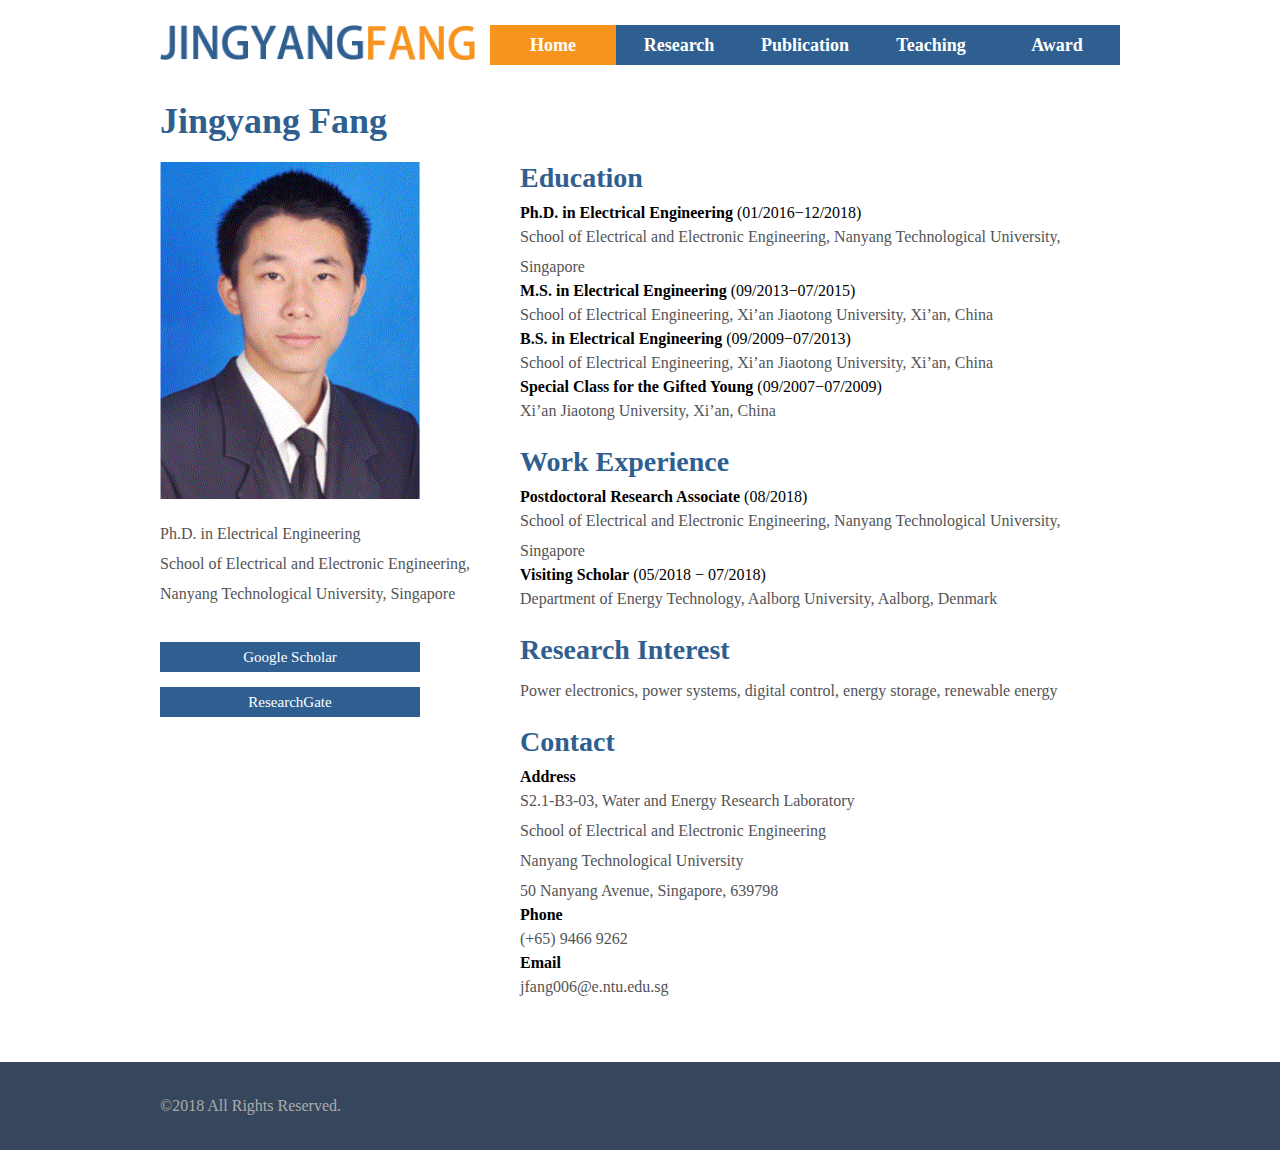
==== index.html @ cfb36275 "Init" ====
<!DOCTYPE html>
<html>
  <head>
    <meta name="generator"
    content="HTML Tidy for HTML5 (experimental) for Windows https://github.com/w3c/tidy-html5/tree/c63cc39" />
    <meta http-equiv="content-type" content="text/html; charset=UTF-8" />
    <meta charset="utf-8" />
    <title>Jingyang Fang</title>
    <link href="css/style.css" rel="stylesheet" type="text/css" media="all" />
    <link href="css/zishiying.css" rel="stylesheet" type="text/css" media="all" />
    <script src="js/jquery.js"></script>
  </head>
  <body>
    <div class="top_nav">
      <div class="nav_box">
        <div class="logo">
          <img src="images/logo.png" />
        </div>
        <ul class="nav">
          <li>
            <a class="current_yellow" href="index.html">Home</a>
          </li>
          <li>
            <a href="research.html">Research</a>
          </li>
          <li>
            <a href="publications.html">Publication</a>
          </li>
          <li>
            <a href="teaching.html">Teaching</a>
          </li>
          <li>
            <a href="award.html">Award</a>
          </li>
        </ul>
      </div>
    </div>
    <div class="Group_box">
      <div class="group">
        <h1>
          <span>Jingyang Fang</span>
        </h1>
      </div>
    </div>
    <div class="neirong_box">
      <div class="neirong">
        <div class="neirong_zuo">
          <img src="images/people_img.png" />
          <div class="you_shang">
            <p>Ph.D. in Electrical Engineering
            <br />School of Electrical and Electronic Engineering, Nanyang Technological University, Singapore</p>
			<br>
			<span>
			<input class="jumpout_anniu" value="Google Scholar" onclick="javascript:window.open('https://scholar.google.com/citations?hl=en&user=JHSv1hgAAAAJ&view_op=list_works&sortby=pubdate', '_blank')" type="button" style="font-style: normal; background-color: rgb(47, 95, 144);"/>
			</span>
			<br/>
			<div>
			<input class="jumpout_anniu" value="ResearchGate" onclick="javascript:window.open('https://www.researchgate.net/profile/Jingyang_Fang', '_blank')" type="button" style="font-style: normal; background-color: rgb(47, 95, 144);"/>
			</div>
          </div>
        </div>
        <div class="neirong_you">
          <div class="mobile_xiang"></div>
          <h1>Education</h1>
          
          <b>Ph.D. in Electrical Engineering</b> (01/2016−12/2018)
          <p>School of Electrical and Electronic Engineering, Nanyang Technological University, Singapore</p>
          <b>M.S. in Electrical Engineering</b> (09/2013−07/2015)
          <p>School of Electrical Engineering, Xi’an Jiaotong University, Xi’an, China
          </p>
          <b>B.S. in Electrical Engineering</b> (09/2009−07/2013)
          <p>School of Electrical Engineering, Xi’an Jiaotong University, Xi’an, China
          </p>
          <b>Special Class for the Gifted Young</b> (09/2007−07/2009)
          <p>Xi’an Jiaotong University, Xi’an, China</p>
		  
		  <h1>Work Experience</h1>
		  <b>Postdoctoral Research Associate</b> (08/2018)
		  <p>School of Electrical and Electronic Engineering, Nanyang Technological University, Singapore</p>
		  <b>Visiting Scholar</b> (05/2018 − 07/2018)
		  <p>Department of Energy Technology, Aalborg University, Aalborg, Denmark</p>
		  
		  <h1>Research Interest</h1>
		  <p>Power electronics, power systems, digital control, energy storage, renewable energy</p>
		  <h1>Contact</h1>
		  <b>Address</b>
		  <p>S2.1-B3-03, Water and Energy Research Laboratory 
		  <br/>School of Electrical and Electronic Engineering 
		  <br/>Nanyang Technological University 
		  <br/>50 Nanyang Avenue, Singapore, 639798</p>
		  <b>Phone</b>
		  <p>(+65) 9466 9262</p>
		  <b>Email</b>
		  <p>jfang006@e.ntu.edu.sg</p>
        </div>
      </div>
    </div>
    <div class="foot_box">
      <div class="foot">
        <div class="float_left">©2018 All Rights Reserved.</div>
      </div>
    </div>
        <script>
    $(".jumpout_anniu").mouseenter(function(){
		$(this).css("font-style","italic"),
		$(this).css("background-color","#f7941d")
			
		}).mouseleave(function(){
		$(this).css("font-style","normal"),
		$(this).css("background-color","#2f5f90")
		})
    </script>
  </body>
</html>
---- css/style.css ----
@charset "utf-8";
/* CSS Document */
html,body {
  margin: 0;
  padding:0;
  
}
h1,p{ margin:0; padding:0}
a{ text-decoration:none; color:#959595; display:block; padding:0; margin:0;}
a,input{outline:none;}
.nav_box{ width:960px; margin-left:auto; margin-right:auto; overflow:hidden}
@font-size{ font-family:calibri; src:url(../calibrii_____.ttf)}
*{ font-family:calibri;}

.mb20{ margin-bottom: 40px;}
.mt10{ margin-top: 10px;}
.mt30{ margin-top: 30px;}

ul{
	padding: 0;
	margin: 0;
}
h1{ padding:0; margin:0}
ul{ list-style:none}
img{padding:0; margin:0; border:none;display:block;}
.win{width:960px;height:420px;position:relative;overflow:hidden; margin-left:auto; margin-right:auto}
.imgbox{width:5760px; }
.imgbox img{ float:left}
.nav_box img{ float:none}
.ctrl{position:absolute;left:50%;bottom:60px;margin-left:-21px;}
.ctrl span{float:left;width:10px;height:10px;background-color:#2f5f90;border-radius:50%;margin:2px;}
.ctrl .current{background-color:#f7941d;}
.arrowleft,.arrowright{position:absolute;padding:20px;color:white;top:50%;margin-top:-20px;font-size:30px;cursor:pointer;}
.arrowleft{left:0;}
.arrowright{right:0;}
.current_yellow{ background:url(../images/hover.png);}
.current_blue{ color:#2f5f90}
.current_green{ color:#8dc63f}
.logo{ float:left; margin-top:25px; margin-bottom:30px;}
.logo img{height:35px;}

.nav{background:url(../images/back_nav.png); width:630px; height:40px; margin-bottom:0px; float:right; margin-top:25px;}
.nav li{ float:left; width:126px; }
.nav a{ font-size:18px; line-height:40px; text-align:center; color:white; font-weight:bold; }
.menu{float:right;display:none;width:100px;position:relative;}
.caidan{ margin-top:40px;}
.menu dl{position:absolute;width:100%;z-index:20;}
.menu dd{background-color:rgba(0,0,0,0.6);border:2px white solid;}
.menu a{padding-left:5px;padding-right:5px;}
.menu a:hover{background-color:rgba(0,0,0,1);}
.worksbox{
	 background-image:url(../images/banner-bg.png);
	 width:960px;
	 background-repeat:no-repeat;
	  background-position:center;
	  text-align:center;
	   position:absolute; bottom:0px;}
.worksbox p{ font-size:14px; line-height:40px; color:white; float:left}
.yincang{display:none}
.yincang h1{ color:#f7941d; font-size:20px; line-height:30px; margin-top:20px;}
.yincang p{ font-size:14px; line-height:30px; color:white; text-align:left}
.wenzi{ width:70%; margin-left:auto; margin-right:auto}
.wangshanghua,.wangxiahua{ float:right; margin-top:14px;}
.bannerwords{width:1060px;
			margin-left:auto;
			 margin-right:auto}
.bannerwords h1{ font-size:20px;color:#f7941d; }
.bannerwords p{  color:white; font-size:16px; text-align:left}
.shuoming_box{ margin-top:56px;}	
.shuoming{ width:960px;; margin-left:auto; margin-right:auto; overflow:hidden;}
.shuoming_xijie{ float:left; background-color:#f2f2f2; width:280px;height:473px; margin-left:20px; margin-right:20px; position:relative}
.shuoming_img{ margin-top:44px; margin-left:33px; height:100px;}
.shuoming_words{ padding-left:33px; padding-right:44px; margin-top:36px;}
.shuoming_words h1{  font-size:20px; color:black;}
.shuoming_words p{ color:#808080;  font-size:14px; line-height:20px; margin-top:20px;}
.readmore{ width:280px; height:58px; background-image:url(../images/read_bg.png); background-repeat:repeat-x;position:absolute; bottom:0px;}
.readmore a{ padding-left:33px; padding-top:18px; color:white; font-size:16px;}
.readmore .bianhua{ color:white; font-style:italic}
.bianhuaa{background-color:#f7941d; }
.foot_box{ margin-top:60px; background-color:#36465d;overflow:hidden}
.foot{ width:960px;; margin-left:auto; margin-right:auto; height:88px;}
.float_left{ float:left}
.float_right{ float:right}
.foot{ line-height:88px; }
.foot_img{ margin-top:22px; float:right; margin-right:10px; width:44px;}
.foot *{ font-size:16px; font-family:calibri; color:#acacac}

.group,.group1{ width:960px; margin-left:auto; margin-right:auto;color:#2f5f90; font-family:calibri; font-weight:bold; font-size:18px; margin-top:10px; overflow:hidden; z-index:1000;}
.group1 span{ text-align:center}
.pub01,.pub02,.pub03{ cursor:pointer}
.pub02,.pub03{ padding-left:80px;}
.neirongbox{ margin-top:20px; }
.neirong{ width:960px;; margin-left:auto; margin-right:auto; overflow:hidden }
.neirong_zuo{ width:280px;float:left; margin-top:20px; margin-left:0px}
.neirong_zuo img{ width:260px;}
.neirong_zuo h1{ font-size:20px; color:#2f5f90; line-height:60px;}
.you_shang h1{ margin-top:30px; line-height:10px}
.neirong_you{ width:600px;float:right ; margin-right:0px;}
.neirong_you h1{ font-size:28px; margin-top: 20px; margin-bottom:10px; color: #2f5f90;}
.neirong_you h2{ font-size:20px; margin-top: 5px; margin-bottom:5px;}
.neirong_you p{ font-size:16px; color:#535456; line-height:30px;}
.you_shang{ width:320px;}
.you_shang p{ margin-top:20px; line-height:30px;color:#535456}
.fanhui{ width:90px; height:30px; background-color:#2f5f90; float:right; color:white; font-size:15px; margin-top:100px;cursor:pointer; float:left; border:none;}
.imghehe{ margin-left:auto; margin-right:auto; height:200px;}
.people_xiangxi{ width:960px;; margin-left:auto; margin-right:auto; overflow:hidden }
.people_xiangxi_zuo{ float:left; width:200px; margin-top:30px; margin-left:0px;}
.people_xiangxi_zuo img{ width:200px;}
.people_xiangxi_zuo *{ font-weight:bold;color:#2f5f90; font-size:16px; }
.people_xiangxi_you{ float:right; width:650px;float:left; padding-left:20px; margin-top:60px;}
.people_xiangxi_you h1{ font-size:18px; margin-right:30px;}
.people_xiangxi_you p{ font-size:16px; color:#535456; line-height:30px; margin-right:30px;}

.readmore_anniu{width:90px; height:30px; background-color:#2f5f90; float:left; color:white; font-size:15px;cursor:pointer; margin-right:30px;margin-top:15px; border:none;}
.jumpout_anniu {width:260px; height:30px; background-color:#2f5f90; float:left; color:white; font-size:15px;cursor:pointer; margin-right:30px;margin-top:15px; border:none;}


#people { display: block; height: auto;}
#people ul { list-style: none;}
#people ul li { position: relative;	float: left; height: 335px; }
#people ul li img{ width:200px; height: auto; float:left; margin-bottom: 15px; }
#people ul li h1{ font-size:18px; clear:both; }
#people ul li h1 span{ font-weight: normal; color: #000000;}
#people ul li p{ font-size:16px; color:#535456; line-height:1.5em; margin-right:30px;}
#people span{ font-weight:bold;color:#2f5f90; font-size:16px; }

.col_third { width: 33.3%; }

.line{ margin-top:40px;}
.pub_xiangxi{ width:960px; margin-left:auto; margin-right:auto;}
.pub_xiangxi1{ margin-left:0px; margin-right:30px;overflow:hidden }
.pub_xiangxi1 img{ margin-bottom:30px;} 
.fubiaoti{ font-size:20px; color:#2f5f90; font-weight:bold;}
.pub_xiangxi h1{ font-size:20px; color:black; line-height:16px; font-weight:bold; margin-top:20px; margin-bottom:10px;}
.pub_xiangxi p{margin-bottom:5px; font-size:16px; }
.pub_xiangxi p a{color:#000099; display: inline; }

.book{margin-top:40px; margin-bottom:30px;width:960px; margin-left:auto; margin-right:auto;color:#2f5f90; font-family:calibri; font-weight:bold; font-size:28px; }
.book span{ margin-left:30px;}
.word_blue{ color:black; font-size:14px; line-height:14px; font-weight:bold}
.word_neirong{width:97%; margin-top:5px;  color:black; font-size:16px; line-height:20px; float:right}

.overflow{overflow:hidden}
.word_yellow{ color:black; font-size:14px; line-height:20px; font-weight:bold; float:left;width:2%; margin-top:5px}
.bold{ font-weight:bold}
.red{ font-weight:bold; color:#cc0000}
.zhongjian_zi{width:960px; margin-left:auto; margin-right:auto;color:#2f5f90; font-family:calibri; font-weight:bold; margin-top:10px;}
.contact_xiangxi_box{ margin-top:30px; overflow:hidden}
.contact_xiangxi{ width:960px;; margin-left:auto; margin-right:auto; }
.contact_zuo{ float:left;  width:430px}
.contact_you{ float:right; width:450px;}
.contact_you p{ color:#363636; font-size:18px; line-height:30px; }
.contact_you h1{ font-size:20px;}
.contact_xiangxi h1{ font-size:20px; color:#2f5f90; line-height:14px; padding:0; margin-top:10px; margin-bottom:10px;}
.contact_xiangxi p{ line-height:30px; font-size:16px; padding:0; margin:0}
.contact_youxia h1{ margin-top:50px;}
.contact_youxia p{ font-size:18px}
.lianxifangshi_box{ margin-top:60px; background-color:#f5f5f5}
.lianxifangshi{  width:960px;; margin-left:auto; margin-right:auto; overflow:hidden}
.input01{ border:hidden; line-height:16px; font-size:16px; font-weight:bold; color:#a1a1a1; background-color:#f5f5f5;}
.send{ width:90px; height:30px; background-color:#2f5f90; float:right; color:white; font-size:16px; margin-top:40px;cursor:pointer; border:none;}
.email{ font-size:16px; color:#a1a1a1;}
.line2{ margin-top:5px;}


.Rea{width:960px; margin-left:auto; margin-right:auto;color:#2f5f90; font-family:calibri; font-weight:bold; font-size:20px; margin-top:10px; overflow:hidden; z-index:1000;}
.rea_words_box{ margin-top:30px;width:960px; margin-left:auto; margin-right:auto; position:relative}
.rea_zuo{float:left; width:900px;}
.hehehe{ width:975px; margin:auto; overflow:hidden;}
.reaimg{  width:200px; position:absolute; right:0; z-index:1000;}
.reaimg02{  height:270px;z-index:1000; padding-top:40px;}
.rea_words{  width:960px; margin-left:auto; margin-right:auto;  }
.rea_words p{   font-size:16px; line-height:30px; color:#36465d;}
.rea_xiangxi{ width:960px; margin-left:auto; margin-right:auto;overflow:hidden; margin-top:20px;position:relative; }
.rea_neirong{ margin-top:10px; overflow:hidden; margin-left:auto; margin-right:auto}
.rea_neirong img{ float:left; width:10%; margin-top:20px; }
.rea_xiangxi_you{ float:right; width:85%;}
.rea_xiangxi_you h1{color:#2f5f90; font-weight:bold; font-size:20px; margin-top:10px;}
.rea_xiangxi_you p{ color:#555555; font-size:16px; line-height:30px;}

.fix{ position:fixed; bottom:0; left:0; right:0}
.news_title{ font-weight:bold; color:black; line-height:30px}
.fubiaoti2{ color:#2f5f90; font-weight:bold; margin-top:40px; line-height:40px; font-size:18px}
.news_neirong{ margin-top:0px;  color:black; font-size:16px; line-height:26px; }
.date{ font-weight:bold; color:#2f5f90; margin-top:20px; margin-left:30px;margin-right:30px; margin-bottom:20px;}
.pub_xiangx2{ width:960px; margin-left:auto; margin-right:auto; margin-top:20px; margin-left:30px; margin-right:30px;}
.foot_box2{position:fixed; bottom:0; left:0; right:0;margin-top:60px; background-color:#36465d;overflow:hidden}

.photo{width:980px; margin-left:auto; margin-right:auto; overflow:hidden}
.photo1{ width:225px; float:left; padding-left:10px; padding-right:10px; margin-top:10px}
.blackbox{position:fixed;width:100%;height:100%;background-color:black;left:0;top:0;opacity:0.6;display:none;}
.menu1{width:600px;height:600px;position:fixed;left:60%;top:2%;display:none;z-index:10000; cursor:pointer}
.readmore .bianhua{ color:white; font-style:italic}
.bianhua1{width:80%; z-index:1001}
.menu1 span{position:absolute;right:0;top:0;padding:3px;background-color:red;color:white;}

.clearfix { clear:both;}

div.gallery {
    margin: 30px 12px 0 0;
    border: 1px solid #ccc;
    float: left;
    width: 225px;
}

div.gallery:hover {
    border: 1px solid #777;
}

div.gallery img {
    width: 225px;
    height: 169px;
}

div.desc {
    padding: 15px;
    text-align: center;
	font-weight:100;
	font-size: 16px;
	color: #000;
}
---- css/zishiying.css ----
/* CSS Document */
@media (max-width:748px){
	*{ font-size:20px;}
	.nav{display:none;}
	.menu{display:block;}
	.logo{ width:10%}
	.nav_box,.contact_xiangxi,.foot,.Rea{ width:90%}
	.lianxifangshi{ width:85%}
	.zhongjian_zi{ margin-left:-50px;}
	.contact_zuo{ width:95%; margin-left:auto; margin-right:auto; float:none}
	.contact_you{ width:95%;margin-left:auto; margin-right:auto; margin-left:-50px; margin-top:40px; padding:0}
	.group span{ margin-left:0px;}
	.group{ width:90%;}
	.send{ margin-left:auto; margin-right:auto; float:none; width:100%; font-size:26px; text-align:center}
	.float_left{ float:none;font-size:20px;text-align:center; }
	.float_right{ margin-right:180px; }
	
	
	.people_xiangxi_zuo{width:95%;float:none; margin-top:40px; padding:0;  margin-left:auto; margin-right:auto; float:none}
	.people_xiangxi_zuo img{ width:100%; margin-right:0px;}
	.people_xiangxi_you h1{ float:none; margin-top:40px;}
	.people_xiangxi_you{ width:95%; float:none; font-size:26px; margin-top:40px; }
	.readmore_anniu{margin-left:auto; margin-right:auto; float:none; width:100%; font-size:26px; text-align:center;}
	.people_xiangxi{ width:95%}
	
	.Rea span{ margin-left:0px; width:90%}
	.rea_words{ width:100%; margin-left:auto; margin-right:auto; margin:0; padding:0; font-size:22px}
	.rea_xiangxi_you p{ float:none; margin-top:40px;}
	.mobile_xiang{ background:#e1e1e1; width:100%; height:50px; margin-top:40px; margin-left:0; margin-right:0}
	.rea_xiangxi_box{width:100%}
	.rea_xiangxi{ width:100%}
	.rea_neirong{ overflow:hidden}
	.rea_xiangxi_you h1{ float:right; width:70%}
	.rea_neirong img{ float:left; width:20%}
	
	
	.neirong{width:100%;float:none; padding:0;  margin-left:auto; margin-right:auto; }
	.neirong_zuo{ width:100%;float:none;margin-left:auto; margin-right:auto;margin-left:0;}
	.neirong_zuo h1{width:90%; margin-left:auto; margin-right:auto;}
	.neirong_zuo img{ width:90%; margin-left:auto; margin-right:auto; display:block;float:none}
	.neirong_you{ width:100%; margin-right:0; margin-top:40px; margin-left:auto; margin-right:auto;} 
	.fanhui{ margin-left:auto; margin-right:auto; float:none; width:90%; font-size:26px; text-align:center; margin-top:40px; margin-right:0;margin-left:5%}
	.neirong_you .you_shang{ width:90%; margin-left:auto; margin-right:auto;float:none;}
	.neirong_you .you_xia{width:90%; margin-left:auto; margin-right:auto;float:left; margin-left:5%;}
	
	.pub_xiangxi1{ width:90%; margin-left:auto; margin-right:auto; margin-left:0; margin-right:0}
	.pub_xiangxi{ width:90%}
	.word_neirong{ width:95%}
	.line{ display:none}
	
	.yincang{ display:block}
	.shuoming{ width:95%; margin-left:auto; margin-right:auto;}
	.shuoming_xijie{ float:none; width:100%; margin-top:40px; height:250px;}
	.shuoming_words h1{padding-top:40px;}
	.readmore{ width:100%; text-align:center;}
	.shuoming_img{ width:25%; margin-top:10px; margin-right:5%}
	.win{ width:640px; height:280px;}
	.win img{ width:640px; height:280px;}
	.ctrl{position:absolute;left:50%;bottom:20px;margin-left:-60px;}
	.imgbox{ width:4100px;}
	.workbox{ position:absolute; bottom:60px; z-index:10 }
	 .arrowleft,.arrowright{ display:none}
}
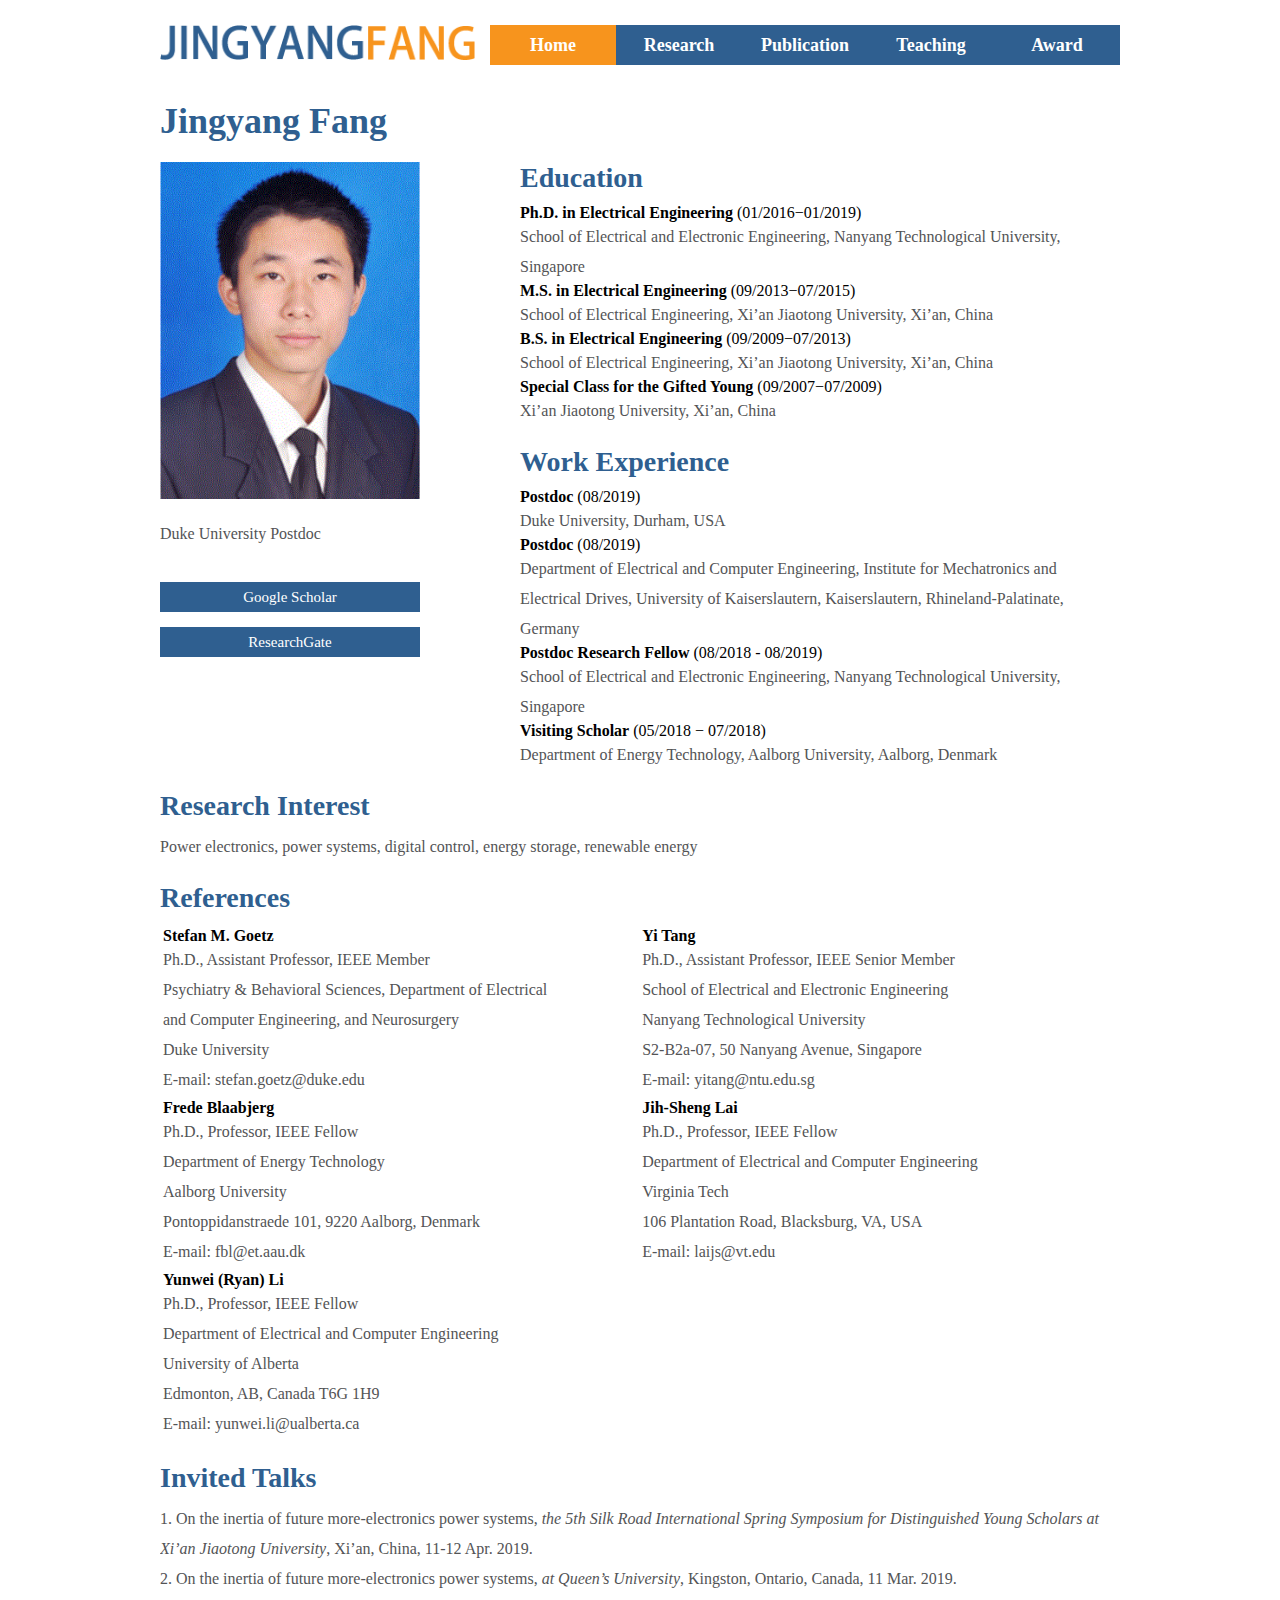
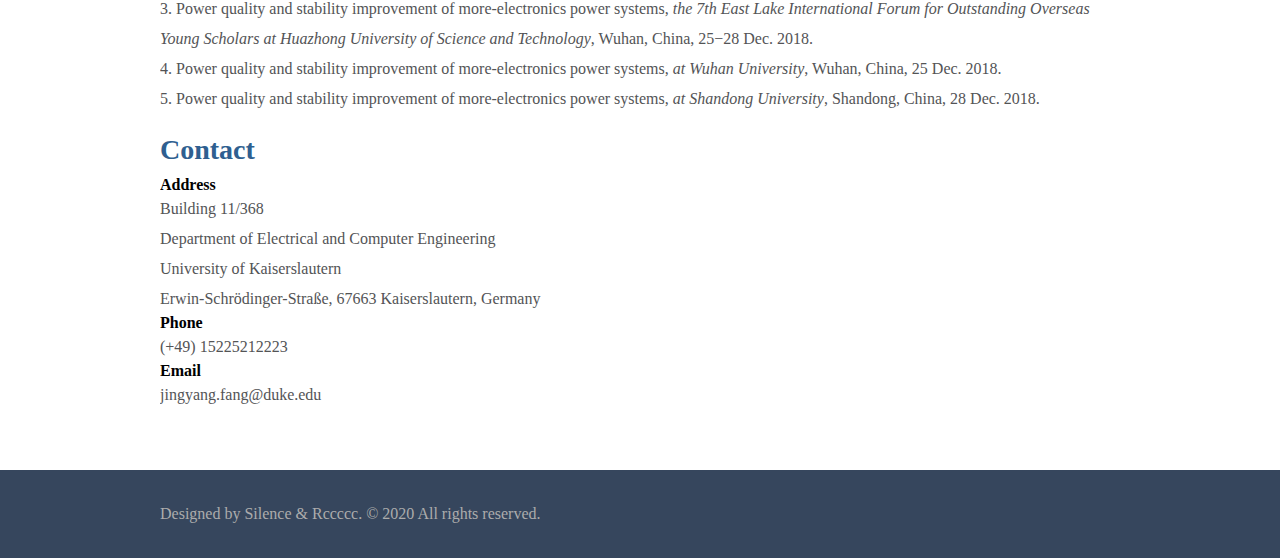
==== commit 134d04d5: "Update CV" ====
--- a/index.html
+++ b/index.html
@@ -47,68 +47,139 @@
         <div class="neirong_zuo">
           <img src="images/people_img.png" />
           <div class="you_shang">
-            <p>Ph.D. in Electrical Engineering
-            <br />School of Electrical and Electronic Engineering, Nanyang Technological University, Singapore</p>
-			<br>
-			<span>
-			<input class="jumpout_anniu" value="Google Scholar" onclick="javascript:window.open('https://scholar.google.com/citations?hl=en&user=JHSv1hgAAAAJ&view_op=list_works&sortby=pubdate', '_blank')" type="button" style="font-style: normal; background-color: rgb(47, 95, 144);"/>
-			</span>
-			<br/>
-			<div>
-			<input class="jumpout_anniu" value="ResearchGate" onclick="javascript:window.open('https://www.researchgate.net/profile/Jingyang_Fang', '_blank')" type="button" style="font-style: normal; background-color: rgb(47, 95, 144);"/>
-			</div>
+            <p>Duke University Postdoc</p>
+            <br />
+            <span>
+              <input class="jumpout_anniu" value="Google Scholar"
+              onclick="javascript:window.open(&#39;https://scholar.google.com/citations?hl=en&amp;user=JHSv1hgAAAAJ&amp;view_op=list_works&amp;sortby=pubdate&#39;, &#39;_blank&#39;)"
+              type="button" style="font-style: normal; background-color: rgb(47, 95, 144);" />
+            </span>
+            <br />
+            <div>
+              <input class="jumpout_anniu" value="ResearchGate"
+              onclick="javascript:window.open(&#39;https://www.researchgate.net/profile/Jingyang_Fang&#39;, &#39;_blank&#39;)"
+              type="button" style="font-style: normal; background-color: rgb(47, 95, 144);" />
+            </div>
           </div>
         </div>
         <div class="neirong_you">
-          <div class="mobile_xiang"></div>
-          <h1>Education</h1>
-          
-          <b>Ph.D. in Electrical Engineering</b> (01/2016−12/2018)
-          <p>School of Electrical and Electronic Engineering, Nanyang Technological University, Singapore</p>
-          <b>M.S. in Electrical Engineering</b> (09/2013−07/2015)
-          <p>School of Electrical Engineering, Xi’an Jiaotong University, Xi’an, China
-          </p>
-          <b>B.S. in Electrical Engineering</b> (09/2009−07/2013)
-          <p>School of Electrical Engineering, Xi’an Jiaotong University, Xi’an, China
-          </p>
-          <b>Special Class for the Gifted Young</b> (09/2007−07/2009)
-          <p>Xi’an Jiaotong University, Xi’an, China</p>
-		  
-		  <h1>Work Experience</h1>
-		  <b>Postdoctoral Research Associate</b> (08/2018)
-		  <p>School of Electrical and Electronic Engineering, Nanyang Technological University, Singapore</p>
-		  <b>Visiting Scholar</b> (05/2018 − 07/2018)
-		  <p>Department of Energy Technology, Aalborg University, Aalborg, Denmark</p>
-		  
-		  <h1>Research Interest</h1>
-		  <p>Power electronics, power systems, digital control, energy storage, renewable energy</p>
-		  <h1>Contact</h1>
-		  <b>Address</b>
-		  <p>S2.1-B3-03, Water and Energy Research Laboratory 
-		  <br/>School of Electrical and Electronic Engineering 
-		  <br/>Nanyang Technological University 
-		  <br/>50 Nanyang Avenue, Singapore, 639798</p>
-		  <b>Phone</b>
-		  <p>(+65) 9466 9262</p>
-		  <b>Email</b>
-		  <p>jfang006@e.ntu.edu.sg</p>
+        <div class="mobile_xiang"></div>
+        <h1>Education</h1>
+        <b>Ph.D. in Electrical Engineering</b> (01/2016−01/2019)
+        <p>School of Electrical and Electronic Engineering, Nanyang Technological University, Singapore</p>
+        <b>M.S. in Electrical Engineering</b> (09/2013−07/2015)
+        <p>School of Electrical Engineering, Xi’an Jiaotong University, Xi’an, China</p>
+        <b>B.S. in Electrical Engineering</b> (09/2009−07/2013)
+        <p>School of Electrical Engineering, Xi’an Jiaotong University, Xi’an, China</p>
+        <b>Special Class for the Gifted Young</b> (09/2007−07/2009)
+        <p>Xi’an Jiaotong University, Xi’an, China</p>
+        <h1>Work Experience</h1>
+        <b>Postdoc</b> (08/2019)
+        <p>Duke University, Durham, USA</p>
+        <b>Postdoc</b> (08/2019)
+        <p>Department of Electrical and Computer Engineering, Institute for Mechatronics and Electrical Drives, University of
+        Kaiserslautern, Kaiserslautern, Rhineland-Palatinate, Germany</p>
+        <b>Postdoc Research Fellow</b> (08/2018 - 08/2019)
+        <p>School of Electrical and Electronic Engineering, Nanyang Technological University, Singapore</p>
+        <b>Visiting Scholar</b> (05/2018 − 07/2018)
+        <p>Department of Energy Technology, Aalborg University, Aalborg, Denmark</p></div>
+      </div>
+      <div class="neirong">
+        <div class="neirong_single">
+          <h1>Research Interest</h1>
+          <p>Power electronics, power systems, digital control, energy storage, renewable energy</p>
+          <h1>References</h1>
+          <table>
+            <tbody>
+              <tr>
+                <td width="480px">
+                  <b>Stefan M. Goetz</b>
+                  <p>Ph.D., Assistant Professor, IEEE Member
+                  <br />Psychiatry &amp; Behavioral Sciences, Department of Electrical<br/>and Computer Engineering, and Neurosurgery
+                  <br />Duke University
+                  <br />E-mail: stefan.goetz@duke.edu</p>
+                </td>
+                <td width="480px">
+                  <b>Yi Tang</b>
+                  <p>Ph.D., Assistant Professor, IEEE Senior Member
+                  <br />School of Electrical and Electronic Engineering
+                  <br />Nanyang Technological University
+                  <br />S2-B2a-07, 50 Nanyang Avenue, Singapore
+                  <br />E-mail: yitang@ntu.edu.sg</p>
+                </td>
+              </tr>
+              <tr>
+                <td>
+                  <b>Frede Blaabjerg</b>
+                  <p>Ph.D., Professor, IEEE Fellow
+                  <br />Department of Energy Technology
+                  <br />Aalborg University
+                  <br />Pontoppidanstraede 101, 9220 Aalborg, Denmark
+                  <br />E-mail: fbl@et.aau.dk</p>
+                </td>
+                <td>
+                  <b>Jih-Sheng Lai</b>
+                  <p>Ph.D., Professor, IEEE Fellow
+                  <br />Department of Electrical and Computer Engineering
+                  <br />Virginia Tech
+                  <br />106 Plantation Road, Blacksburg, VA, USA
+                  <br />E-mail: laijs@vt.edu</p>
+                </td>
+              </tr>
+              <tr>
+                <td>
+                  <b>Yunwei (Ryan) Li</b>
+                  <p>Ph.D., Professor, IEEE Fellow
+                  <br />Department of Electrical and Computer Engineering
+                  <br />University of Alberta
+                  <br />Edmonton, AB, Canada T6G 1H9
+                  <br />E-mail: yunwei.li@ualberta.ca</p>
+                </td>
+                <td></td>
+              </tr>
+            </tbody>
+          </table>
+          <h1>Invited Talks</h1>
+          <p>1. On the inertia of future more-electronics power systems, 
+          <i>the 5th Silk Road International Spring Symposium for Distinguished Young Scholars at Xi’an Jiaotong University</i>,
+          Xi’an, China, 11-12 Apr. 2019.</p>
+          <p>2. On the inertia of future more-electronics power systems, 
+          <i>at Queen’s University</i>, Kingston, Ontario, Canada, 11 Mar. 2019.</p>
+          <p>3. Power quality and stability improvement of more-electronics power systems, 
+          <i>the 7th East Lake International Forum for Outstanding Overseas Young Scholars at Huazhong University of Science and
+          Technology</i>, Wuhan, China, 25−28 Dec. 2018.</p>
+          <p>4. Power quality and stability improvement of more-electronics power systems, 
+          <i>at Wuhan University</i>, Wuhan, China, 25 Dec. 2018.</p>
+          <p>5. Power quality and stability improvement of more-electronics power systems, 
+          <i>at Shandong University</i>, Shandong, China, 28 Dec. 2018.</p>
+          <h1>Contact</h1>
+          <b>Address</b>
+          <p>Building 11/368
+          <br />Department of Electrical and Computer Engineering
+          <br />University of Kaiserslautern
+          <br />Erwin-Schrödinger-Straße, 67663 Kaiserslautern, Germany</p>
+          <b>Phone</b>
+          <p>(+49) 15225212223</p>
+          <b>Email</b>
+          <p>jingyang.fang@duke.edu</p>
         </div>
       </div>
     </div>
     <div class="foot_box">
       <div class="foot">
-        <div class="float_left">©2018 All Rights Reserved.</div>
+        <div class="float_left">Designed by Silence & Rccccc. © 2020 All rights reserved.</div>
       </div>
     </div>
-        <script>
-    $(".jumpout_anniu").mouseenter(function(){
-		$(this).css("font-style","italic"),
-		$(this).css("background-color","#f7941d")
-			
-		}).mouseleave(function(){
-		$(this).css("font-style","normal"),
-		$(this).css("background-color","#2f5f90")
-		})
-    </script>
+    <script>
+    $(&amp;amp;amp;quot;.jumpout_anniu&amp;amp;amp;quot;).mouseenter(function(){
+                $(this).css(&amp;amp;amp;quot;font-style&amp;amp;amp;quot;,&amp;amp;amp;quot;italic&amp;amp;amp;quot;),
+                $(this).css(&amp;amp;amp;quot;background-color&amp;amp;amp;quot;,&amp;amp;amp;quot;#f7941d&amp;amp;amp;quot;)
+                        
+                }).mouseleave(function(){
+                $(this).css(&amp;amp;amp;quot;font-style&amp;amp;amp;quot;,&amp;amp;amp;quot;normal&amp;amp;amp;quot;),
+                $(this).css(&amp;amp;amp;quot;background-color&amp;amp;amp;quot;,&amp;amp;amp;quot;#2f5f90&amp;amp;amp;quot;)
+                })
+    
+</script>
   </body>
 </html>
--- a/css/style.css
+++ b/css/style.css
@@ -90,7 +90,7 @@
 .pub01,.pub02,.pub03{ cursor:pointer}
 .pub02,.pub03{ padding-left:80px;}
 .neirongbox{ margin-top:20px; }
-.neirong{ width:960px;; margin-left:auto; margin-right:auto; overflow:hidden }
+.neirong{ width:960px; margin-left:auto; margin-right:auto; overflow:hidden }
 .neirong_zuo{ width:280px;float:left; margin-top:20px; margin-left:0px}
 .neirong_zuo img{ width:260px;}
 .neirong_zuo h1{ font-size:20px; color:#2f5f90; line-height:60px;}
@@ -99,6 +99,10 @@
 .neirong_you h1{ font-size:28px; margin-top: 20px; margin-bottom:10px; color: #2f5f90;}
 .neirong_you h2{ font-size:20px; margin-top: 5px; margin-bottom:5px;}
 .neirong_you p{ font-size:16px; color:#535456; line-height:30px;}
+.neirong_single{ width:960px;margin-right:0px;}
+.neirong_single h1{ font-size:28px; margin-top: 20px; margin-bottom:10px; color: #2f5f90;}
+.neirong_single h2{ font-size:20px; margin-top: 5px; margin-bottom:5px;}
+.neirong_single p{ font-size:16px; color:#535456; line-height:30px;}
 .you_shang{ width:320px;}
 .you_shang p{ margin-top:20px; line-height:30px;color:#535456}
 .fanhui{ width:90px; height:30px; background-color:#2f5f90; float:right; color:white; font-size:15px; margin-top:100px;cursor:pointer; float:left; border:none;}
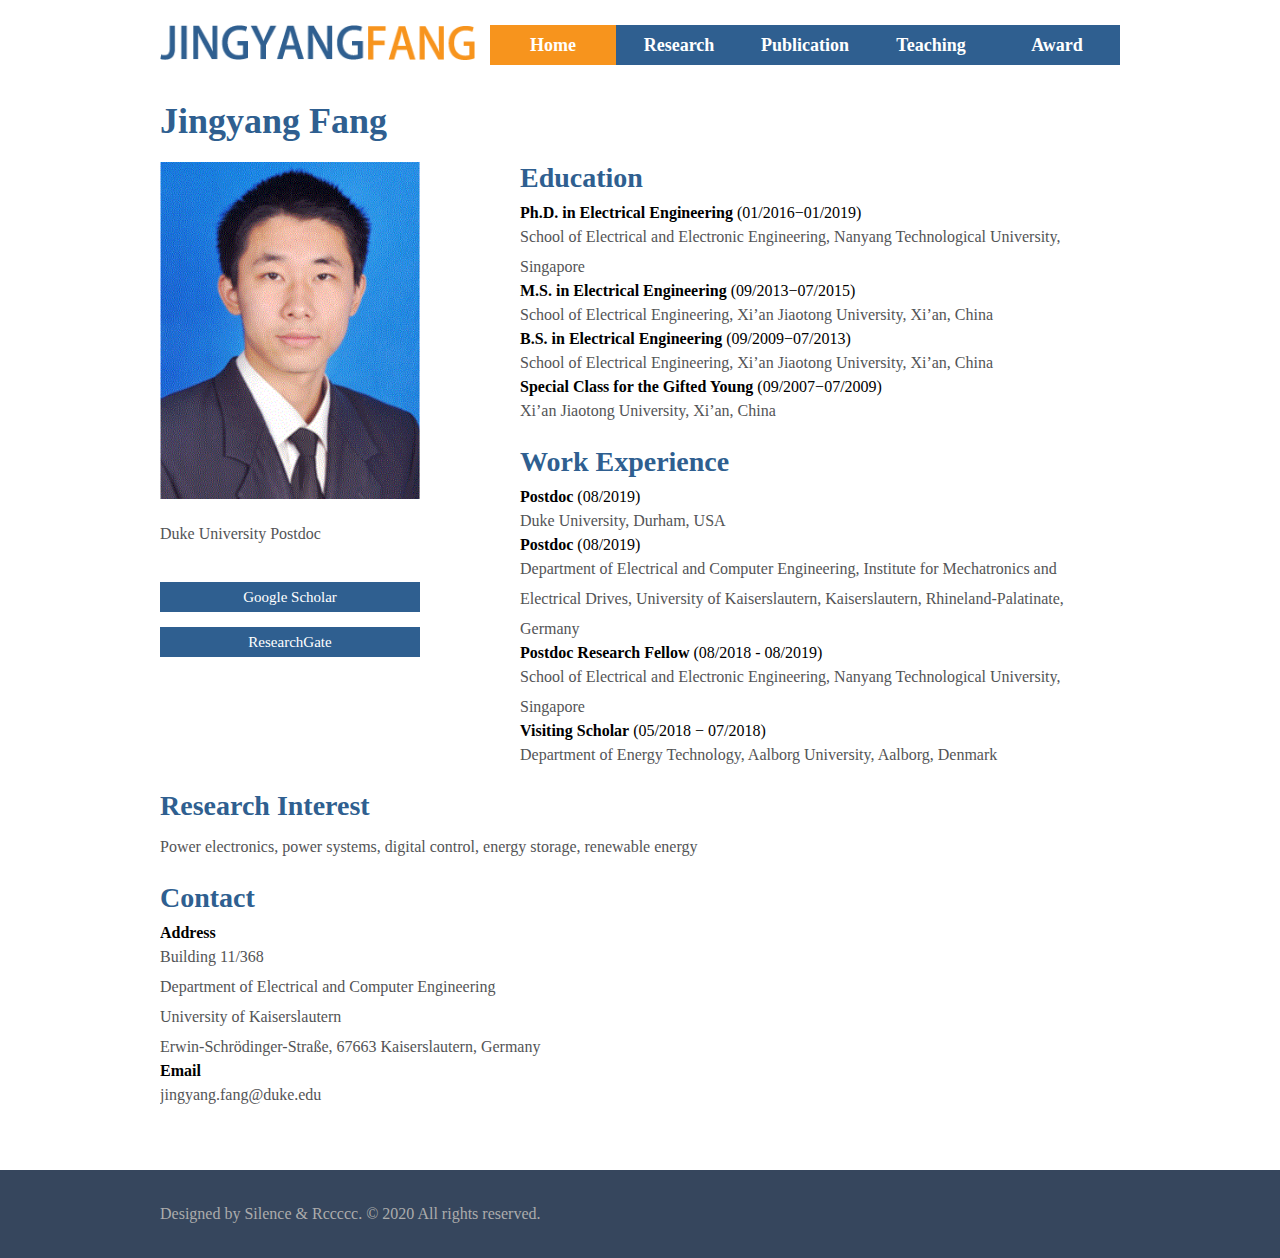
==== commit 4ebc513b: "remove References; move Invited Talks to Teaching" ====
--- a/index.html
+++ b/index.html
@@ -88,78 +88,14 @@
         <div class="neirong_single">
           <h1>Research Interest</h1>
           <p>Power electronics, power systems, digital control, energy storage, renewable energy</p>
-          <h1>References</h1>
-          <table>
-            <tbody>
-              <tr>
-                <td width="480px">
-                  <b>Stefan M. Goetz</b>
-                  <p>Ph.D., Assistant Professor, IEEE Member
-                  <br />Psychiatry &amp; Behavioral Sciences, Department of Electrical<br/>and Computer Engineering, and Neurosurgery
-                  <br />Duke University
-                  <br />E-mail: stefan.goetz@duke.edu</p>
-                </td>
-                <td width="480px">
-                  <b>Yi Tang</b>
-                  <p>Ph.D., Assistant Professor, IEEE Senior Member
-                  <br />School of Electrical and Electronic Engineering
-                  <br />Nanyang Technological University
-                  <br />S2-B2a-07, 50 Nanyang Avenue, Singapore
-                  <br />E-mail: yitang@ntu.edu.sg</p>
-                </td>
-              </tr>
-              <tr>
-                <td>
-                  <b>Frede Blaabjerg</b>
-                  <p>Ph.D., Professor, IEEE Fellow
-                  <br />Department of Energy Technology
-                  <br />Aalborg University
-                  <br />Pontoppidanstraede 101, 9220 Aalborg, Denmark
-                  <br />E-mail: fbl@et.aau.dk</p>
-                </td>
-                <td>
-                  <b>Jih-Sheng Lai</b>
-                  <p>Ph.D., Professor, IEEE Fellow
-                  <br />Department of Electrical and Computer Engineering
-                  <br />Virginia Tech
-                  <br />106 Plantation Road, Blacksburg, VA, USA
-                  <br />E-mail: laijs@vt.edu</p>
-                </td>
-              </tr>
-              <tr>
-                <td>
-                  <b>Yunwei (Ryan) Li</b>
-                  <p>Ph.D., Professor, IEEE Fellow
-                  <br />Department of Electrical and Computer Engineering
-                  <br />University of Alberta
-                  <br />Edmonton, AB, Canada T6G 1H9
-                  <br />E-mail: yunwei.li@ualberta.ca</p>
-                </td>
-                <td></td>
-              </tr>
-            </tbody>
-          </table>
-          <h1>Invited Talks</h1>
-          <p>1. On the inertia of future more-electronics power systems, 
-          <i>the 5th Silk Road International Spring Symposium for Distinguished Young Scholars at Xi’an Jiaotong University</i>,
-          Xi’an, China, 11-12 Apr. 2019.</p>
-          <p>2. On the inertia of future more-electronics power systems, 
-          <i>at Queen’s University</i>, Kingston, Ontario, Canada, 11 Mar. 2019.</p>
-          <p>3. Power quality and stability improvement of more-electronics power systems, 
-          <i>the 7th East Lake International Forum for Outstanding Overseas Young Scholars at Huazhong University of Science and
-          Technology</i>, Wuhan, China, 25−28 Dec. 2018.</p>
-          <p>4. Power quality and stability improvement of more-electronics power systems, 
-          <i>at Wuhan University</i>, Wuhan, China, 25 Dec. 2018.</p>
-          <p>5. Power quality and stability improvement of more-electronics power systems, 
-          <i>at Shandong University</i>, Shandong, China, 28 Dec. 2018.</p>
+
+
           <h1>Contact</h1>
           <b>Address</b>
           <p>Building 11/368
           <br />Department of Electrical and Computer Engineering
           <br />University of Kaiserslautern
           <br />Erwin-Schrödinger-Straße, 67663 Kaiserslautern, Germany</p>
-          <b>Phone</b>
-          <p>(+49) 15225212223</p>
           <b>Email</b>
           <p>jingyang.fang@duke.edu</p>
         </div>
